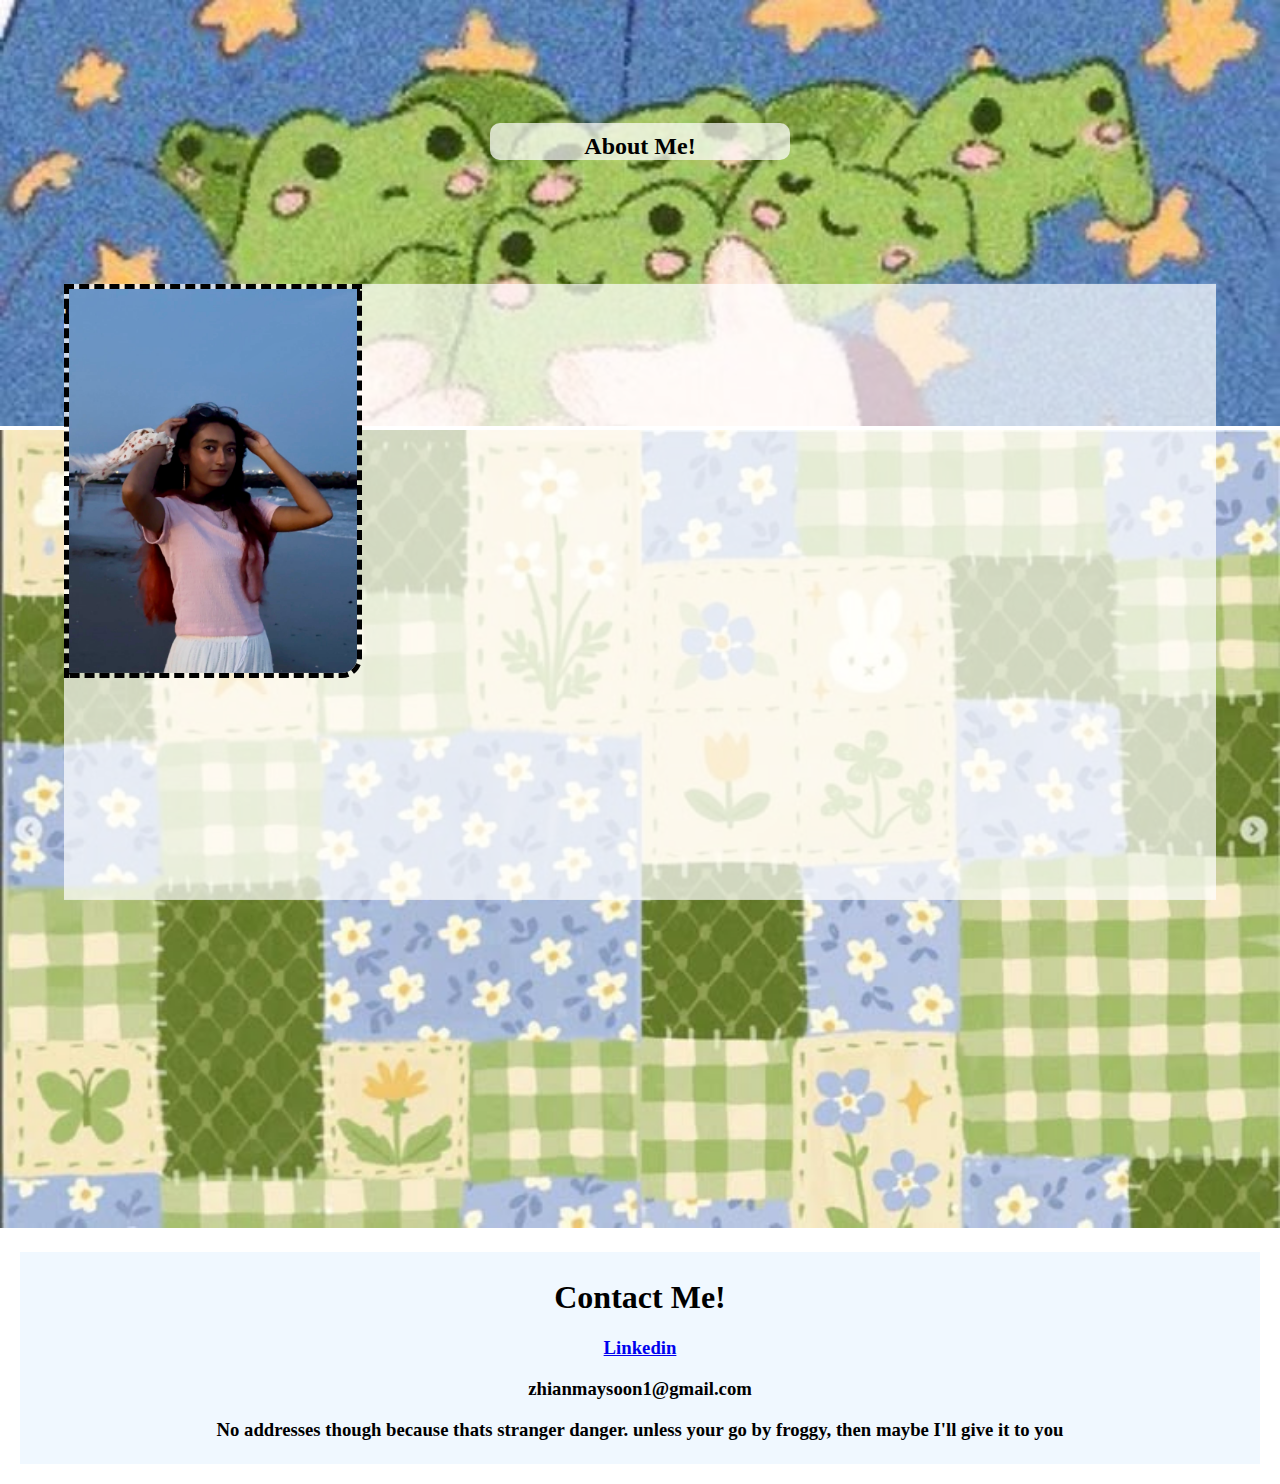
==== aboutme.html @ 6db1563d "half of about me and some messed up resume page" ====
<!DOCTYPE html>

<html>
    <head>
        <meta charset="utf-8">
        <meta http-equiv="X-UA-Compatible" content="IE=edge">
        <title></title>
        <meta name="description" content="">
        <meta name="viewport" content="width=device-width, initial-scale=1">
        <link rel="stylesheet" href="aboutme_styles.css">
    </head>
    <body>
        <script src="script.js" async defer></script>
        <div id="background-container">
            <img id="top_banner" src="assets/farha.jpg">
            <img id="backgroundimg" src="assets/background.jpg">
            <h1 id="IntroHeading"> About Me!</h1>
            <div id="bodyofpage">
                <img id="me" src="assets/me.JPG">
                <div id="actualtextstuff">
                    <h2>hello</h2>
                </div>

                
            </div>
        </div>
        <div id="contact">
            <h1>Contact Me!</h1>
            <a href="https://www.linkedin.com/in/zhian-maysoon-9290461bb/"><h3>Linkedin</h3></a>
            <h3> zhianmaysoon1@gmail.com</h3>
            <h3>No addresses though because thats stranger danger. unless your go by froggy, then maybe I'll give it to you</h3>
            
        </div>
        
    </body>
</html>
---- aboutme_styles.css ----
body, html {
    margin: 0;
    padding: 0;
    font-family: Mystery Quest;
}

#background-container {
    position: relative;
    width: 100%;
    overflow: hidden;
}

#top_banner {
    width: 100%;
}

#backgroundimg {
    width: 100%;
}


#IntroHeading {
    position: absolute;
    top: 10%; /* Adjust vertical positioning as needed */
    left: 50%; /* Center horizontally within the bodyofpage */
    transform: translateX(-50%); /* Shift back by half its width */
    width: 90%; /* Match the width of bodyofpage */
    text-align: center;
    z-index: 20;
    color: black;
    font-size: 24px;
    padding-top: 10px;
    background-color: rgba(255, 255, 255, 0.7); /* Semi-transparent white background */
    max-width: 300px; /* Limit the maximum width of the box */
    margin: 0 auto; /* Center the box */
    border-radius: 10px;
    }


#bodyofpage {
    position: absolute;
    display: flex;
    flex-direction: row;
    top: 48%;
    left: 50%;
    transform: translate(-50%, -50%);
    width: 90%;
    background-color: rgba(255, 255, 255, 0.7);
    height: 50%; /* Increased height to extend downwards */
    z-index: 10;
}


#me {
    flex: 1;
    width: 25%;
    position: absolute;
    border-radius: 0px 0px 20px 0px;
    border-width: 5px;
    border-style: dashed;
}

#actualtextstuff{
    flex: 1;
    text-decoration: none;
    
}

#contact{
    padding: 5px;
    margin: 20px;
    text-align: center;
    background-color: aliceblue;
}
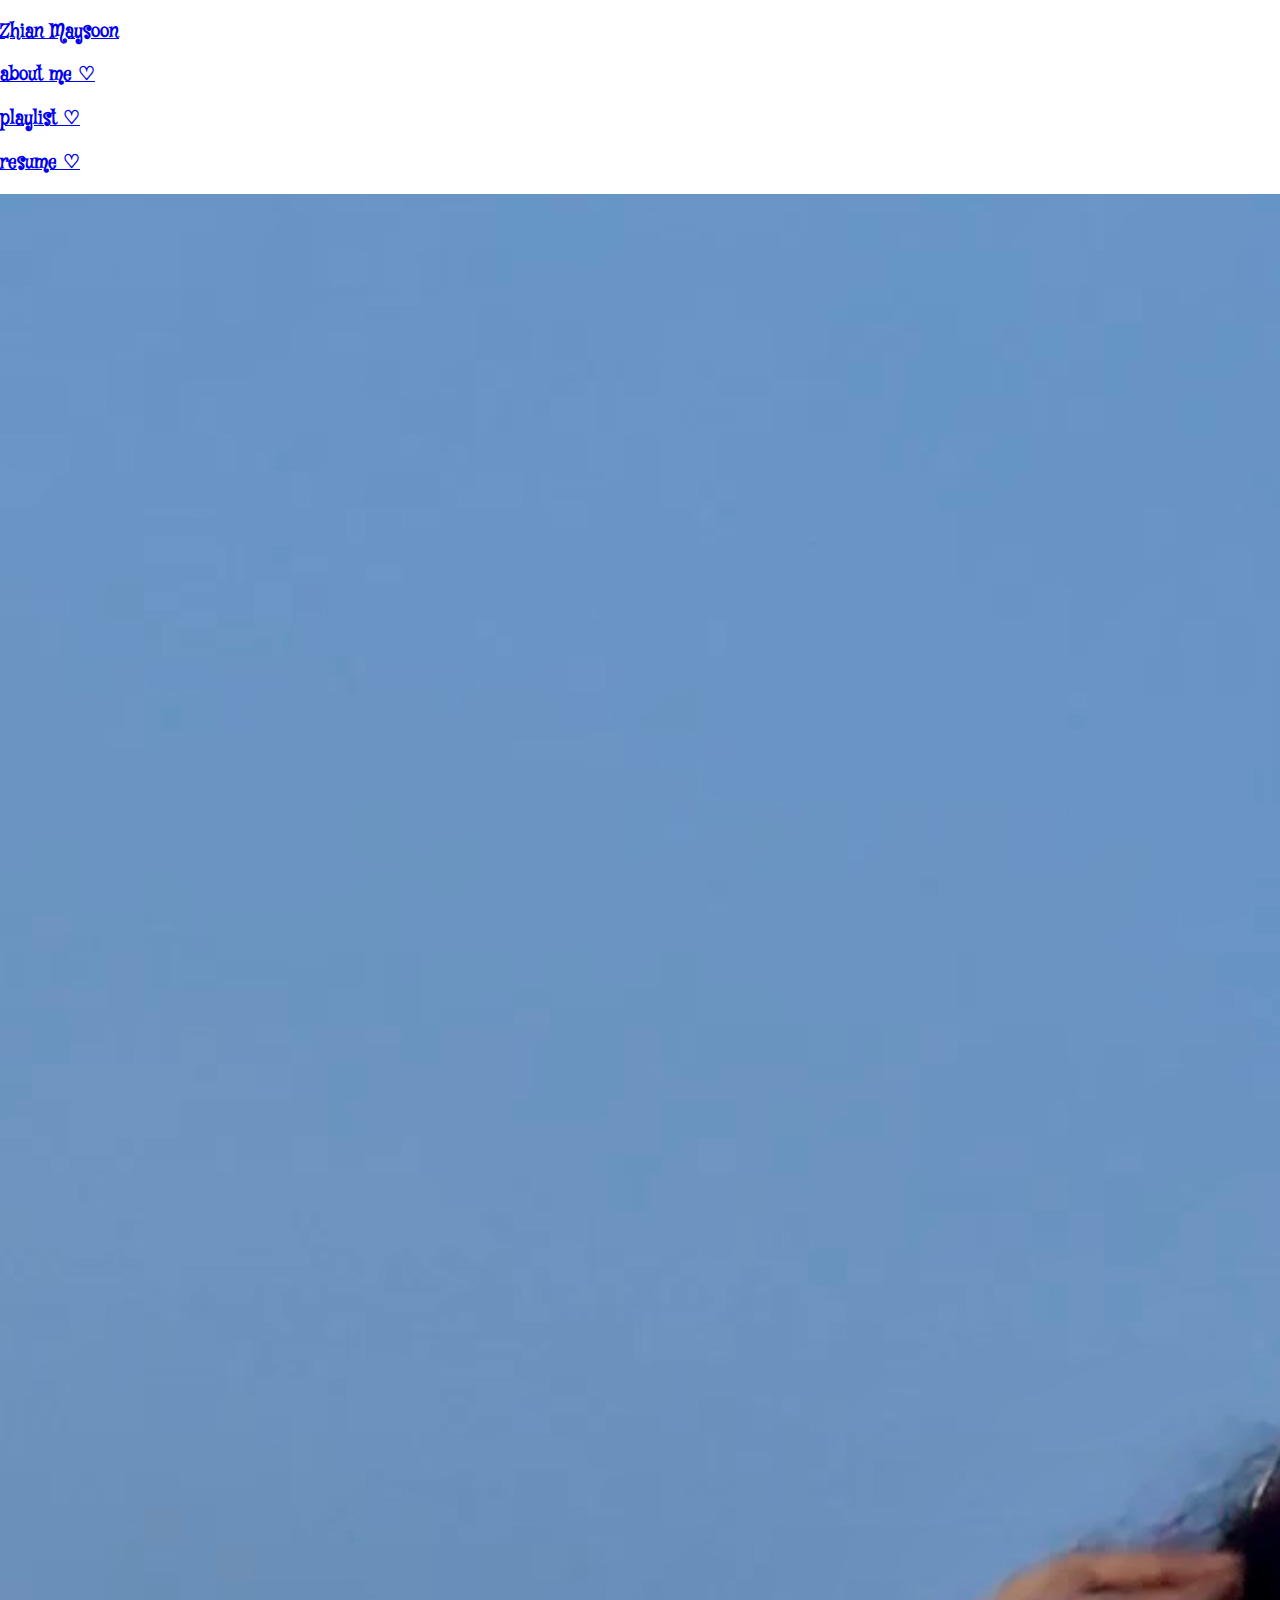
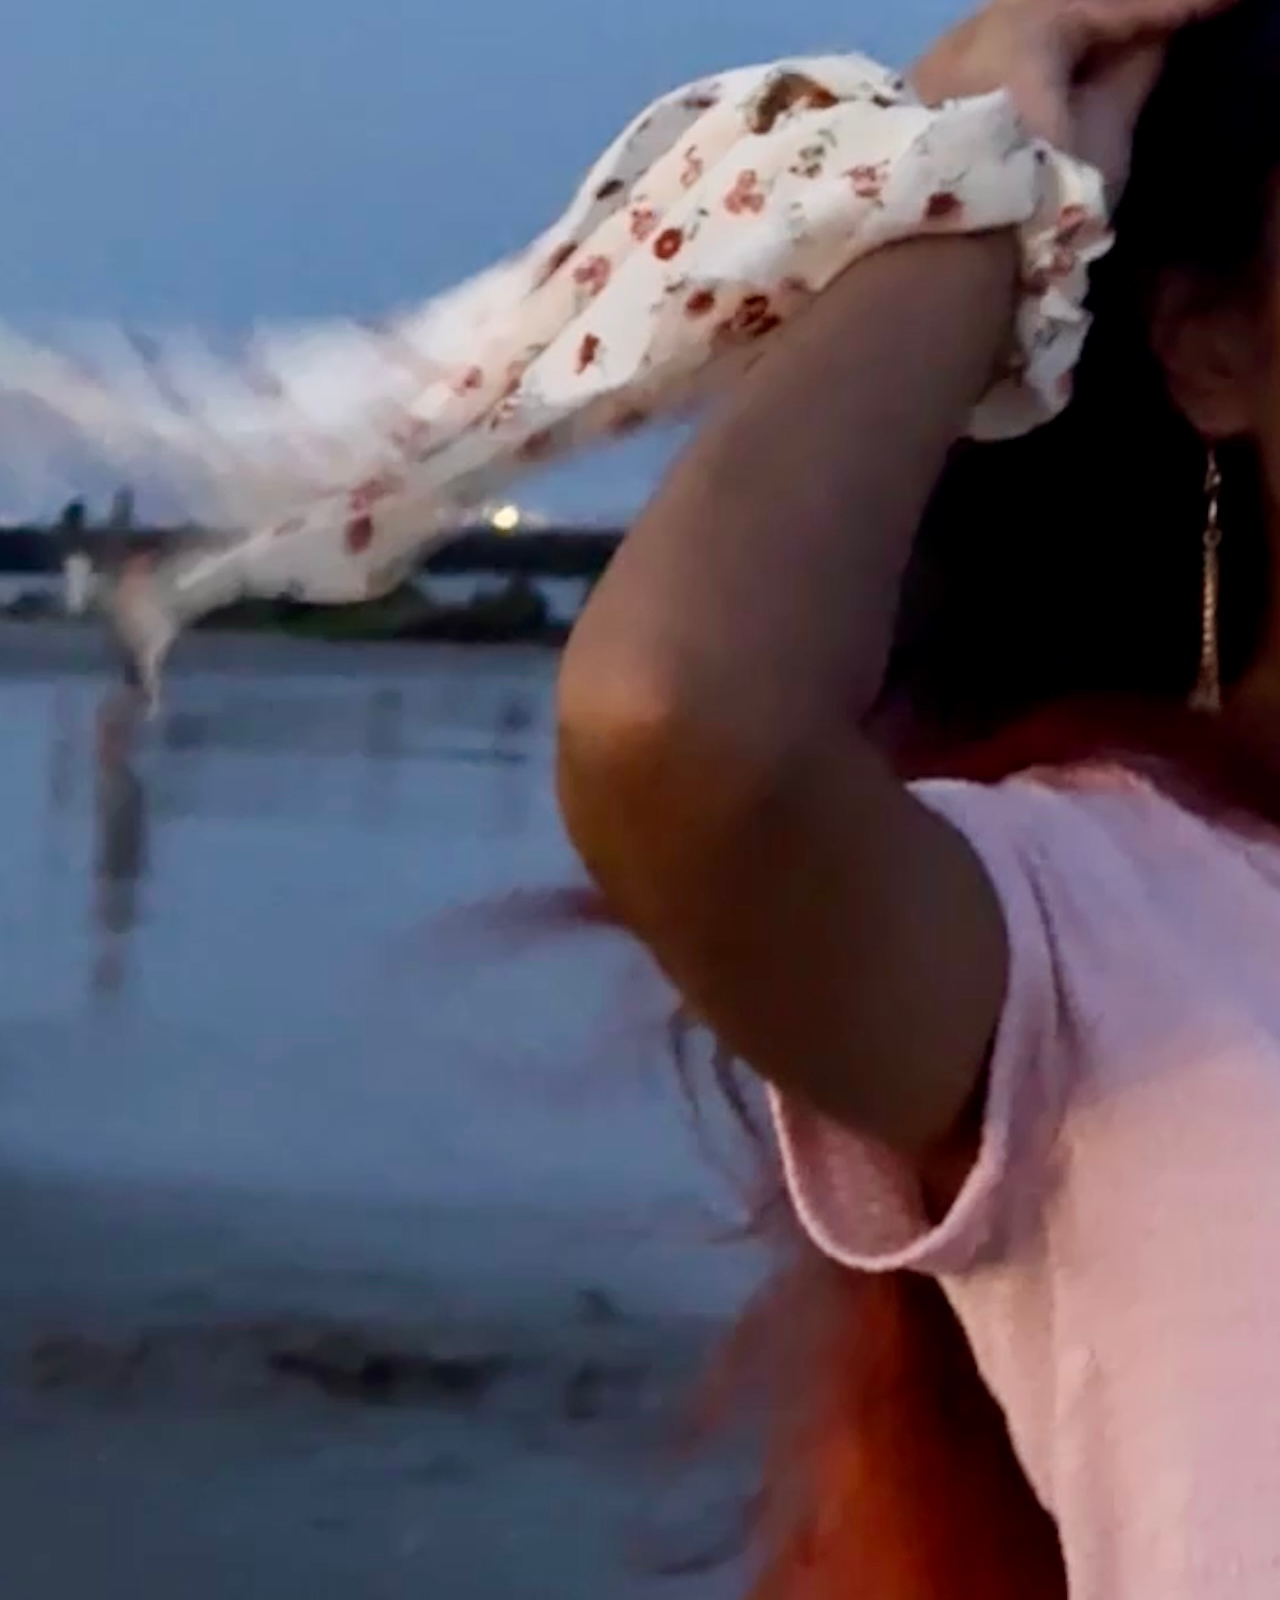
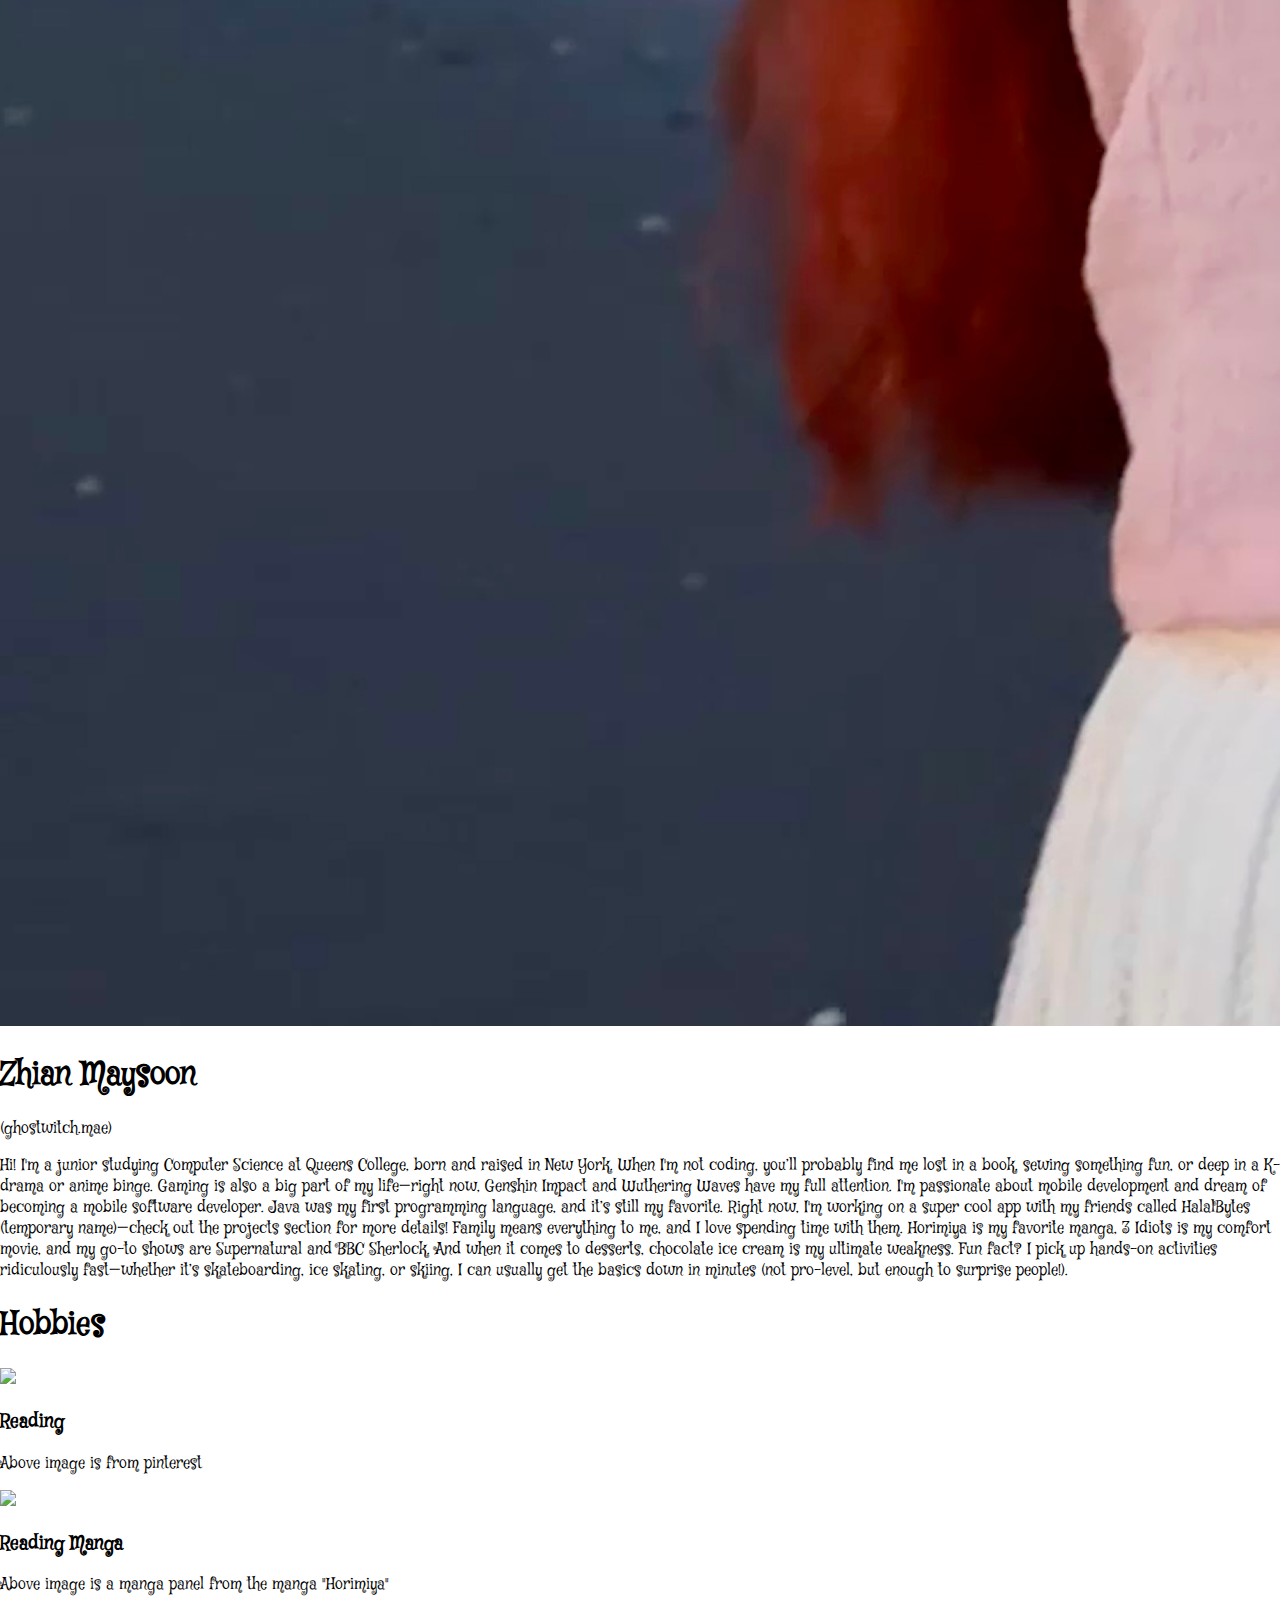
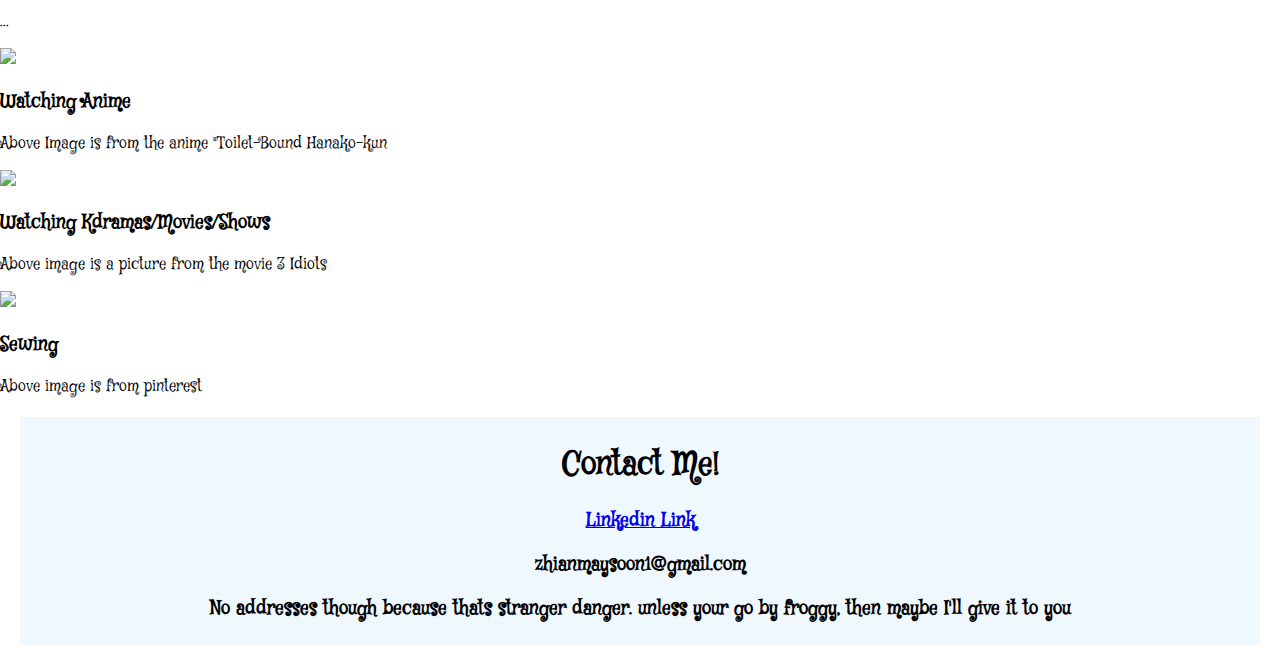
==== commit d7ceff7c: "some final changes" ====
--- a/aboutme.html
+++ b/aboutme.html
@@ -4,33 +4,73 @@
     <head>
         <meta charset="utf-8">
         <meta http-equiv="X-UA-Compatible" content="IE=edge">
-        <title></title>
+        <title>About Me</title>
         <meta name="description" content="">
         <meta name="viewport" content="width=device-width, initial-scale=1">
         <link rel="stylesheet" href="aboutme_styles.css">
+        <link rel="preconnect" href="https://fonts.gstatic.com" crossorigin>
+        <link href="https://fonts.googleapis.com/css2?family=Mystery+Quest&display=swap" rel="stylesheet">  
     </head>
     <body>
-        <script src="script.js" async defer></script>
-        <div id="background-container">
-            <img id="top_banner" src="assets/farha.jpg">
-            <img id="backgroundimg" src="assets/background.jpg">
-            <h1 id="IntroHeading"> About Me!</h1>
-            <div id="bodyofpage">
-                <img id="me" src="assets/me.JPG">
-                <div id="actualtextstuff">
-                    <h2>hello</h2>
+        <div id="navbar">
+            <div class="flex-container">
+                <h3 id="headername"> <a href="index.html">Zhian Maysoon</a></h3>
+                <h3 class="header"> <a href = "aboutme.html">about me ♡</a></h3>
+                <h3 class="header"><a href="playlist.html">playlist ♡</a></h3>
+                <h3 class="header"><a href="zhianmaysoon.pdf">resume ♡</a></h3>
+            </div>
+        </div>
+        
+        <div class="profile-section">
+            <img class="profile-image" src="assets/me.JPG">
+            <div class="profile-content">
+                <h1 class="name">Zhian Maysoon</h1>
+                <div class="username">(ghostwitch.mae)</div>
+                <p class="bio">
+                    Hi! I'm a junior studying Computer Science at Queens College, born and raised in New York. When I'm not coding, you’ll probably find me lost in a book, sewing something fun, or deep in a K-drama or anime binge. Gaming is also a big part of my life—right now, Genshin Impact and Wuthering Waves have my full attention.
+                    I'm passionate about mobile development and dream of becoming a mobile software developer. Java was my first programming language, and it’s still my favorite. Right now, I'm working on a super cool app with my friends called HalalBytes (temporary name)—check out the projects section for more details!
+                    Family means everything to me, and I love spending time with them. Horimiya is my favorite manga, 3 Idiots is my comfort movie, and my go-to shows are Supernatural and BBC Sherlock. And when it comes to desserts, chocolate ice cream is my ultimate weakness.
+                    Fun fact? I pick up hands-on activities ridiculously fast—whether it’s skateboarding, ice skating, or skiing, I can usually get the basics down in minutes (not pro-level, but enough to surprise people!).
+                </p>
+            </div>
+        </div>
+        <div id="another-container">
+            <h1 id="hobbiestxt">Hobbies</h1>
+            <div id="hobbies-flex-container">
+                <div class="hobbies-flex"> 
+                    <img id="readingimg" src="assets/book.jpg">
+                    <h3>Reading</h3>
+                    <p>Above image is from pinterest</p>
+                 </div>
+                <div class="hobbies-flex">
+                    <img class="mangaimg" src="assets/horimiya.jpg">
+                    <h3>Reading Manga</h3>
+                    <p>Above image is a manga panel from the manga "Horimiya"</p>
+                    <p> ... </p>
+                    <img class= "mangaimg" src="assets/anime.jpg">
+                    <h3>Watching Anime</h3>
+                    <p>Above Image is from the anime "Toilet-Bound Hanako-kun</p>
                 </div>
-
-                
+                <div class="hobbies-flex">
+                    <img id="moviesimg" src="assets/3idiots.jpg">
+                    <h3>Watching Kdramas/Movies/Shows</h3>
+                    <p>Above image is a picture from the movie 3 Idiots</p>
+                </div>
+                <div class="hobbies-flex">
+                    <img id="sewingimg" src="assets/sewing.jpg">
+                    <h3>Sewing</h3>
+                    <p>Above image is from pinterest</p>
+                </div>
             </div>
         </div>
         <div id="contact">
-            <h1>Contact Me!</h1>
-            <a href="https://www.linkedin.com/in/zhian-maysoon-9290461bb/"><h3>Linkedin</h3></a>
+            <h1 style="font-family: Mystery Quest;">Contact Me!</h1>
+            <a href="https://www.linkedin.com/in/zhian-maysoon-9290461bb/"><h3>Linkedin Link</h3></a>
             <h3> zhianmaysoon1@gmail.com</h3>
             <h3>No addresses though because thats stranger danger. unless your go by froggy, then maybe I'll give it to you</h3>
             
         </div>
         
     </body>
-</html>+</html>
+
